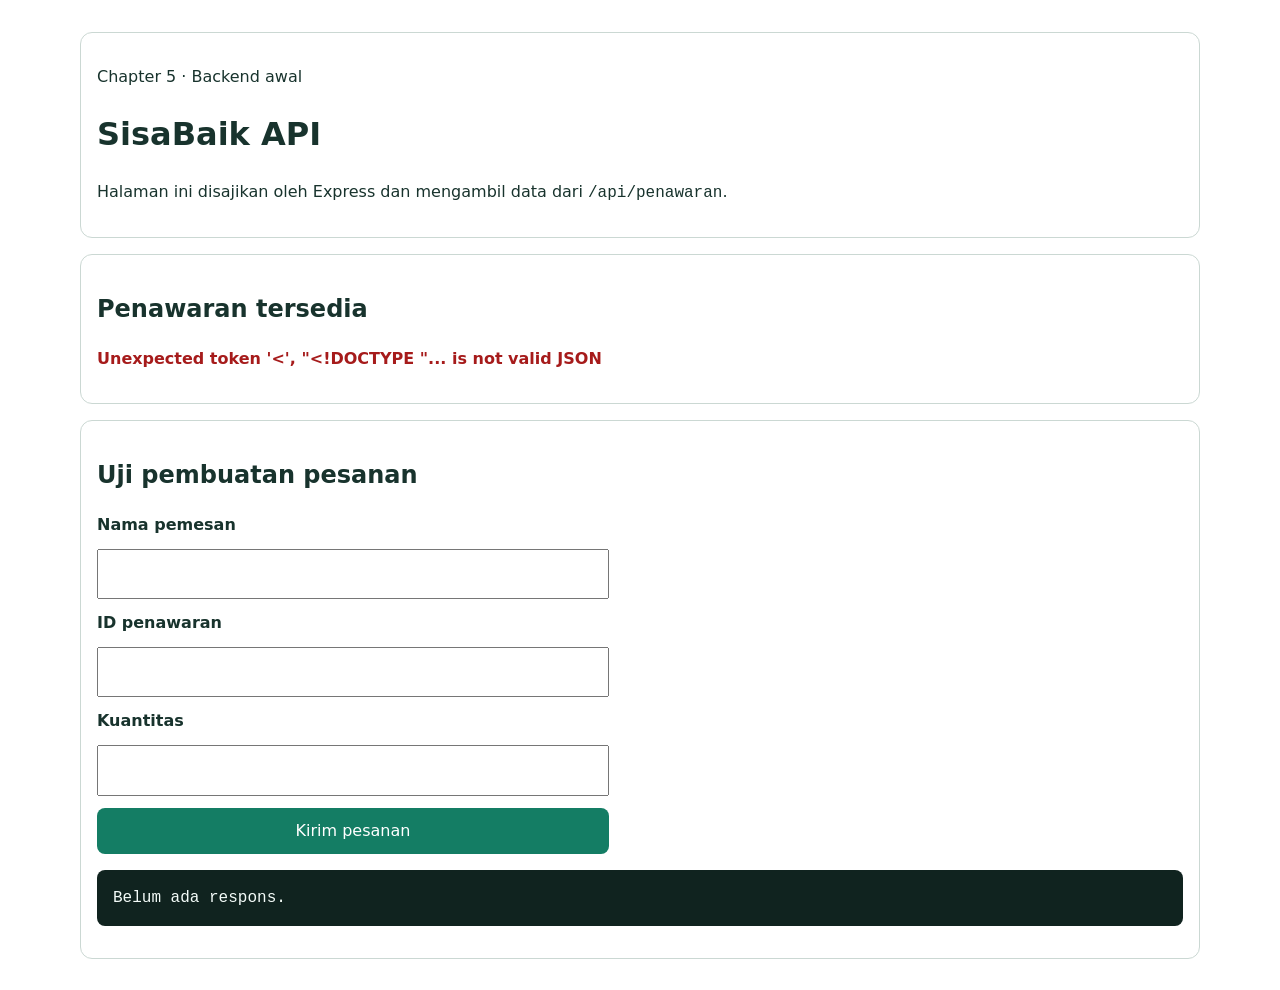
==== public/index.html @ fec160f8 "feat: add middleware and API test page" ====
<!doctype html>
<html lang="id">
<head>
  <meta charset="utf-8">
  <meta name="viewport" content="width=device-width, initial-scale=1">
  <title>SisaBaik API — Chapter 5</title>
  <style>
    body {
      max-width: 70rem;
      margin: auto;
      padding: 1rem;
      font: 1rem/1.5 system-ui, sans-serif;
      color: #18332d;
    }

    header,
    section {
      padding: 1rem;
      margin-block: 1rem;
      border: 1px solid #cbd8d3;
      border-radius: .75rem;
    }

    form {
      display: grid;
      gap: .75rem;
      max-width: 32rem;
    }

    label {
      font-weight: 700;
    }

    input,
    button {
      padding: .7rem;
      font: inherit;
    }

    button {
      border: 0;
      border-radius: .5rem;
      background: #147d64;
      color: white;
      cursor: pointer;
    }

    .grid {
      display: grid;
      gap: 1rem;
      grid-template-columns: repeat(auto-fit, minmax(14rem, 1fr));
    }

    article {
      padding: 1rem;
      background: #eef8f4;
      border-radius: .75rem;
    }

    .error {
      color: #a61b1b;
      font-weight: 700;
    }

    pre {
      overflow-x: auto;
      padding: 1rem;
      background: #10231f;
      color: #f3fbf8;
      border-radius: .5rem;
    }
  </style>
  <script src="app.js" defer></script>
</head>
<body>
  <header>
    <p>Chapter 5 · Backend awal</p>
    <h1>SisaBaik API</h1>
    <p>Halaman ini disajikan oleh Express dan mengambil data dari <code>/api/penawaran</code>.</p>
  </header>

  <main>
    <section aria-labelledby="judul-katalog">
      <h2 id="judul-katalog">Penawaran tersedia</h2>
      <p id="status" role="status" aria-live="polite">Memuat data…</p>
      <div id="katalog" class="grid"></div>
    </section>

    <section aria-labelledby="judul-pesanan">
      <h2 id="judul-pesanan">Uji pembuatan pesanan</h2>

      <form id="form-pesanan">
        <label for="nama">Nama pemesan</label>
        <input id="nama" name="namaPemesan" minlength="3" required>

        <label for="penawaran">ID penawaran</label>
        <input id="penawaran" name="penawaranId" type="number" min="1" required>

        <label for="kuantitas">Kuantitas</label>
        <input id="kuantitas" name="kuantitas" type="number" min="1" required>

        <button type="submit">Kirim pesanan</button>
      </form>

      <p id="status-pesanan" role="status" aria-live="polite"></p>
      <pre id="hasil-pesanan">Belum ada respons.</pre>
    </section>
  </main>
</body>
</html>
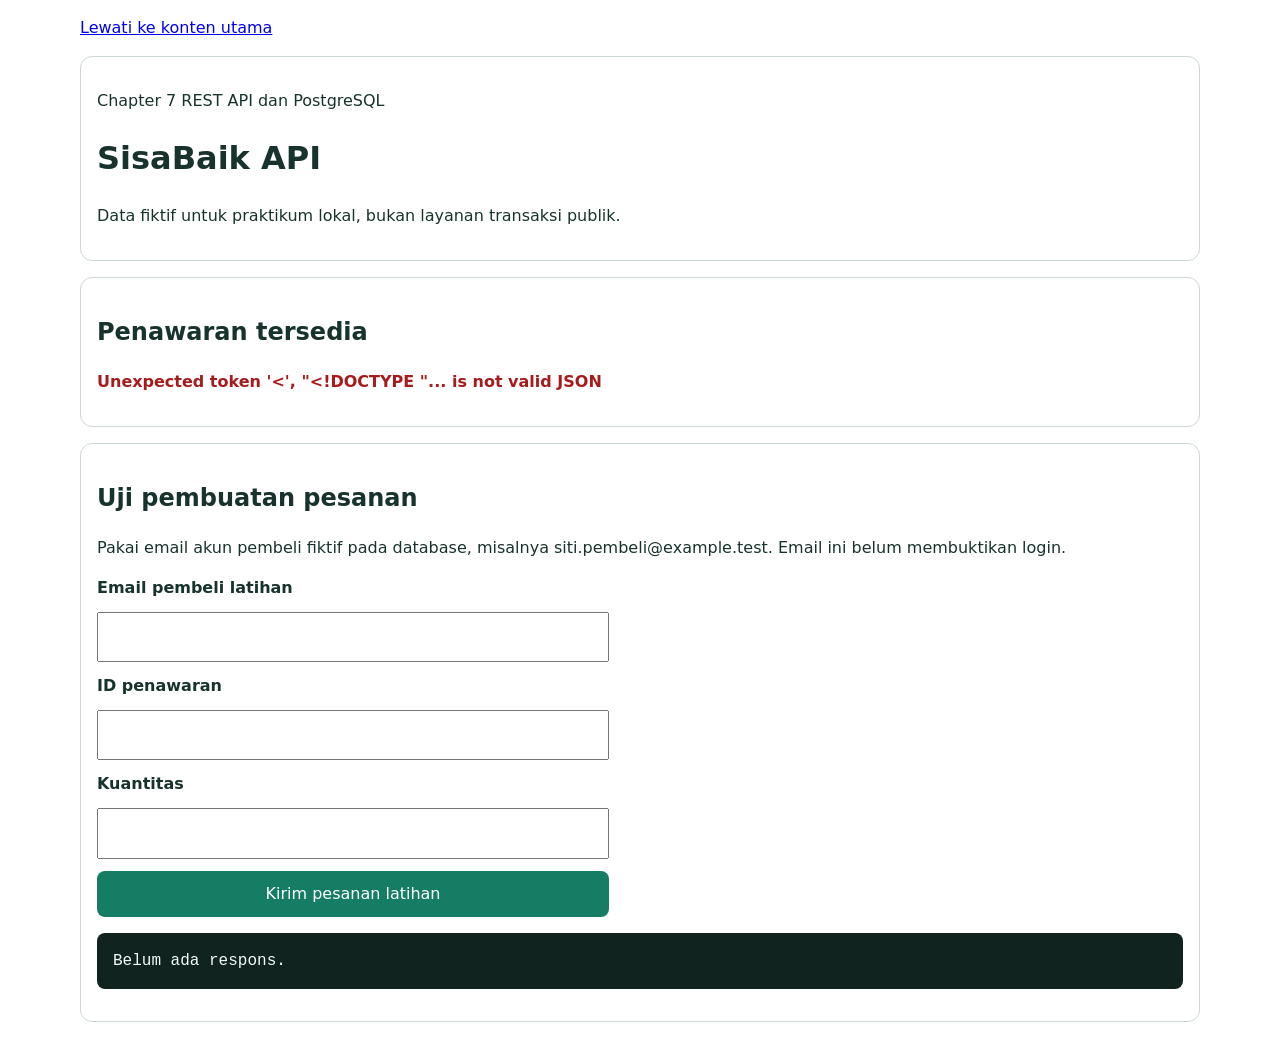
==== commit 90fba7cc: "feat: align HTTP errors and API test page" ====
--- a/public/index.html
+++ b/public/index.html
@@ -1,110 +1,122 @@
+
 <!doctype html>
 <html lang="id">
-<head>
-  <meta charset="utf-8">
-  <meta name="viewport" content="width=device-width, initial-scale=1">
-  <title>SisaBaik API — Chapter 5</title>
-  <style>
-    body {
-      max-width: 70rem;
-      margin: auto;
-      padding: 1rem;
-      font: 1rem/1.5 system-ui, sans-serif;
-      color: #18332d;
-    }
-
-    header,
-    section {
-      padding: 1rem;
-      margin-block: 1rem;
-      border: 1px solid #cbd8d3;
-      border-radius: .75rem;
-    }
-
-    form {
-      display: grid;
-      gap: .75rem;
-      max-width: 32rem;
-    }
-
-    label {
-      font-weight: 700;
-    }
-
-    input,
-    button {
-      padding: .7rem;
-      font: inherit;
-    }
-
-    button {
-      border: 0;
-      border-radius: .5rem;
-      background: #147d64;
-      color: white;
-      cursor: pointer;
-    }
-
-    .grid {
-      display: grid;
-      gap: 1rem;
-      grid-template-columns: repeat(auto-fit, minmax(14rem, 1fr));
-    }
-
-    article {
-      padding: 1rem;
-      background: #eef8f4;
-      border-radius: .75rem;
-    }
-
-    .error {
-      color: #a61b1b;
-      font-weight: 700;
-    }
-
-    pre {
-      overflow-x: auto;
-      padding: 1rem;
-      background: #10231f;
-      color: #f3fbf8;
-      border-radius: .5rem;
-    }
-  </style>
-  <script src="app.js" defer></script>
-</head>
-<body>
-  <header>
-    <p>Chapter 5 · Backend awal</p>
-    <h1>SisaBaik API</h1>
-    <p>Halaman ini disajikan oleh Express dan mengambil data dari <code>/api/penawaran</code>.</p>
-  </header>
-
-  <main>
-    <section aria-labelledby="judul-katalog">
-      <h2 id="judul-katalog">Penawaran tersedia</h2>
-      <p id="status" role="status" aria-live="polite">Memuat data…</p>
-      <div id="katalog" class="grid"></div>
-    </section>
-
-    <section aria-labelledby="judul-pesanan">
-      <h2 id="judul-pesanan">Uji pembuatan pesanan</h2>
-
-      <form id="form-pesanan">
-        <label for="nama">Nama pemesan</label>
-        <input id="nama" name="namaPemesan" minlength="3" required>
-
-        <label for="penawaran">ID penawaran</label>
-        <input id="penawaran" name="penawaranId" type="number" min="1" required>
-
-        <label for="kuantitas">Kuantitas</label>
-        <input id="kuantitas" name="kuantitas" type="number" min="1" required>
-
-        <button type="submit">Kirim pesanan</button>
-      </form>
-
-      <p id="status-pesanan" role="status" aria-live="polite"></p>
-      <pre id="hasil-pesanan">Belum ada respons.</pre>
-    </section>
-  </main>
-</body>
-</html>+  <head>
+    <meta charset="utf-8" />
+    <meta name="viewport" content="width=device-width, initial-scale=1" />
+    <title>SisaBaik API Chapter 7</title>
+    <style>
+      body {
+        max-width: 70rem;
+        margin: auto;
+        padding: 1rem;
+        font:
+          1rem/1.5 system-ui,
+          sans-serif;
+        color: #18332d;
+      }
+      header,
+      section {
+        padding: 1rem;
+        margin-block: 1rem;
+        border: 1px solid #cbd8d3;
+        border-radius: 0.75rem;
+      }
+      form {
+        display: grid;
+        gap: 0.75rem;
+        max-width: 32rem;
+      }
+      label {
+        font-weight: 700;
+      }
+      input,
+      button {
+        padding: 0.7rem;
+        font: inherit;
+      }
+      button {
+        border: 0;
+        border-radius: 0.5rem;
+        background: #147d64;
+        color: white;
+        cursor: pointer;
+      }
+      .grid {
+        display: grid;
+        gap: 1rem;
+        grid-template-columns: repeat(auto-fit, minmax(14rem, 1fr));
+      }
+      article {
+        padding: 1rem;
+        background: #eef8f4;
+        border-radius: 0.75rem;
+      }
+      .error {
+        color: #a61b1b;
+        font-weight: 700;
+      }
+      pre {
+        overflow-x: auto;
+        padding: 1rem;
+        background: #10231f;
+        color: #f3fbf8;
+        border-radius: 0.5rem;
+      }
+      :focus-visible {
+        outline: 3px solid #18332d;
+        outline-offset: 3px;
+      }
+    </style>
+    <script src="app.js" defer></script>
+  </head>
+  <body>
+    <a href="#konten-utama">Lewati ke konten utama</a>
+    <header>
+      <p>Chapter 7 REST API dan PostgreSQL</p>
+      <h1>SisaBaik API</h1>
+      <p>
+        Data fiktif untuk praktikum lokal, bukan layanan transaksi publik.
+      </p>
+    </header>
+    <main id="konten-utama" tabindex="-1">
+      <section aria-labelledby="judul-katalog">
+        <h2 id="judul-katalog">Penawaran tersedia</h2>
+        <p id="status" role="status" aria-live="polite">Memuat data...</p>
+        <div id="katalog" class="grid"></div>
+      </section>
+      <section aria-labelledby="judul-pesanan">
+        <h2 id="judul-pesanan">Uji pembuatan pesanan</h2>
+        <p>
+          Pakai email akun pembeli fiktif pada database, misalnya
+          siti.pembeli@example.test. Email ini belum membuktikan login.
+        </p>
+        <form id="form-pesanan">
+          <label for="nama">Email pembeli latihan</label>
+          <input id="nama" name="emailPembeli" type="email" required />
+          <label for="penawaran">ID penawaran</label>
+          <input
+            id="penawaran"
+            name="penawaranId"
+            inputmode="numeric"
+            pattern="[1-9][0-9]{0,18}"
+            required
+          />
+          <label for="kuantitas">Kuantitas</label>
+          <input
+            id="kuantitas"
+            name="kuantitas"
+            type="number"
+            min="1"
+            max="1000"
+            step="1"
+            required
+          />
+          <button type="submit">Kirim pesanan latihan</button>
+        </form>
+        <p id="status-pesanan" role="status" aria-live="polite"></p>
+        <pre id="hasil-pesanan">Belum ada respons.</pre>
+      </section>
+    </main>
+  </body>
+</html>
